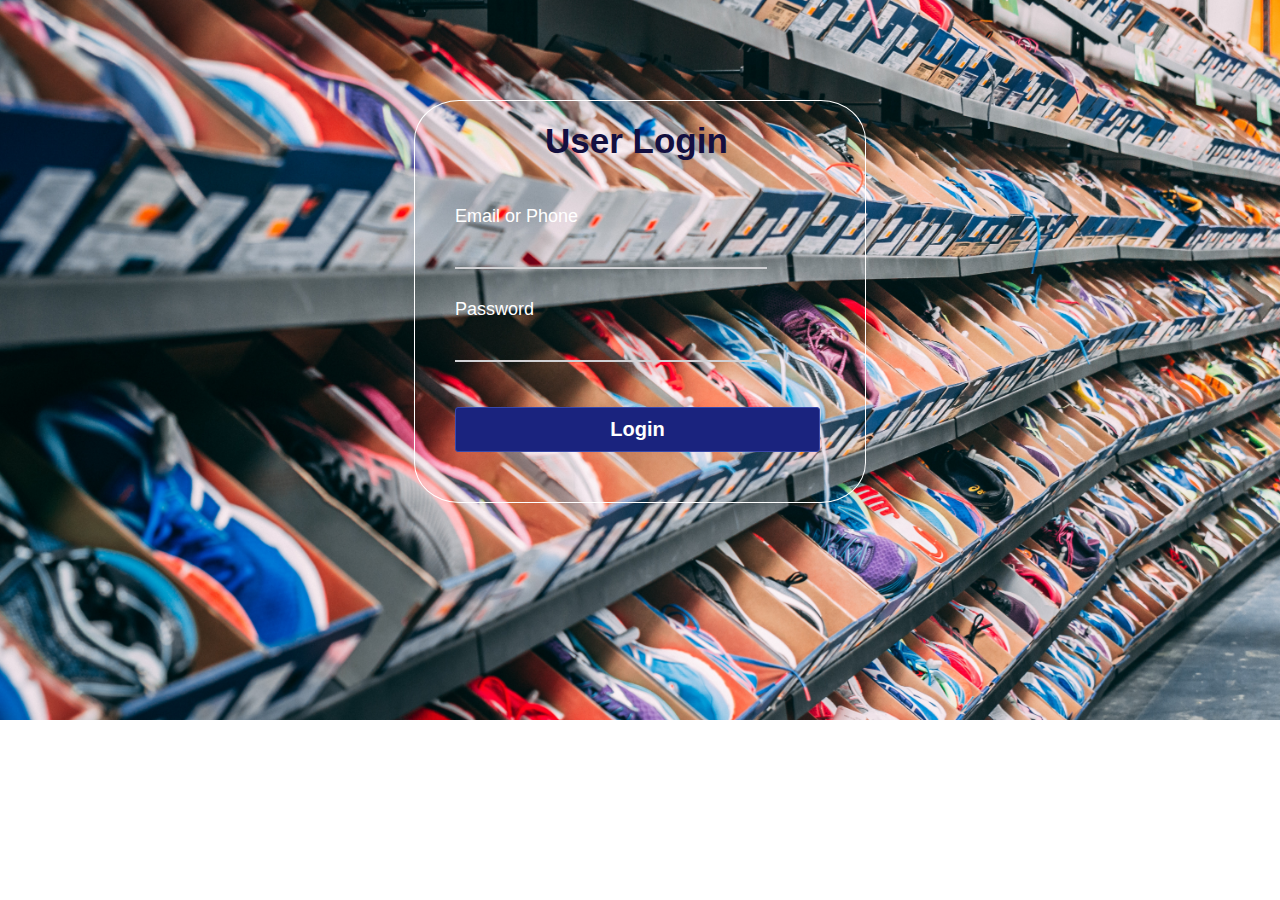
==== index.html @ 0747e77a "add to serveur" ====
<!DOCTYPE html>
<html lang="en">
<head>
	<meta charset="UTF-8">
	<title>Validated Login Form</title>
	<link rel="stylesheet" href="style.css">
</head>
<body> 
	
	<div class="container">
		<h1 class="label">User Login</h1>
		<form class="login_form"   action="login.php" method="post"  name="form" onsubmit="return validated()">
			<div class="font" >Email or Phone</div>
			<input autocomplete="off" type="text" name="email" class="input">
			<div id="email_error" >Please fill up your Email or Phone</div>
			<div class="font font2">Password</div>
			<input type="password" name="password" class="input">
			<div id="pass_error">Please fill up your Password</div>
			<button type="submit">Login</button>
		</form>
	</div>	

	<script src="valid.js"></script>
</body>
</html>
---- style.css ----
*{
	padding: 0;
	margin: 0;
}
body{
	background: url(pexels-stanislav-kondratiev-2908975.jpg) no-repeat;
	background-size: cover;
	align-items: center;
	justify-content: center;
	display: flex;
	font-family: sans-serif;
	
	
}

.container{
	position: relative;
	margin-top: 100px;
	width: 450px;
	height: auto;
	background: transparent;
	border-radius: 10px;
	border: 1px solid #fff;
	border-radius: 10%;
	

	
}
.label{
	padding: 20px 130px;
	font-size: 35px;
	font-weight: bold;
	color: #130f40;
}
.login_form{
	padding: 20px 40px;
	

}
.login_form .font{
	font-size: 18px;
	color: #fff;
	margin: 5px 0;
}

.login_form .font2{
	margin-top: 30px;
	color: #fff;
}
.login_form button{
	margin: 45px 0 30px 0;
	height: 45px;
	width: 365px;
	font-size: 20px;
	color: white;
	outline: none;
	cursor: pointer;
	font-weight: bold;
	background: #1A237E;
	border-radius: 3px;
	border: 1px solid #3949AB;
	transition: .5s;
}
.login_form button:hover{
	background: #151c6a;
}
.login_form #email_error,
.login_form #pass_error{
	margin-top: 5px;
	width: 295px;
	font-size: 18px;
	color: #C62828;
	background: #fff;
	text-align: center;
	padding: 5px 8px;
	border-radius: 3px;
	border: 1px solid #EF9A9A;
	display: none;
	
}
.input{
	border: none;
	border-bottom: 2px solid #D1D1D4;
	background: none;
	padding: 10px;
	padding-left: 24px;
	font-weight: 700;
	width: 75%;
	transition: .2s;
	


}
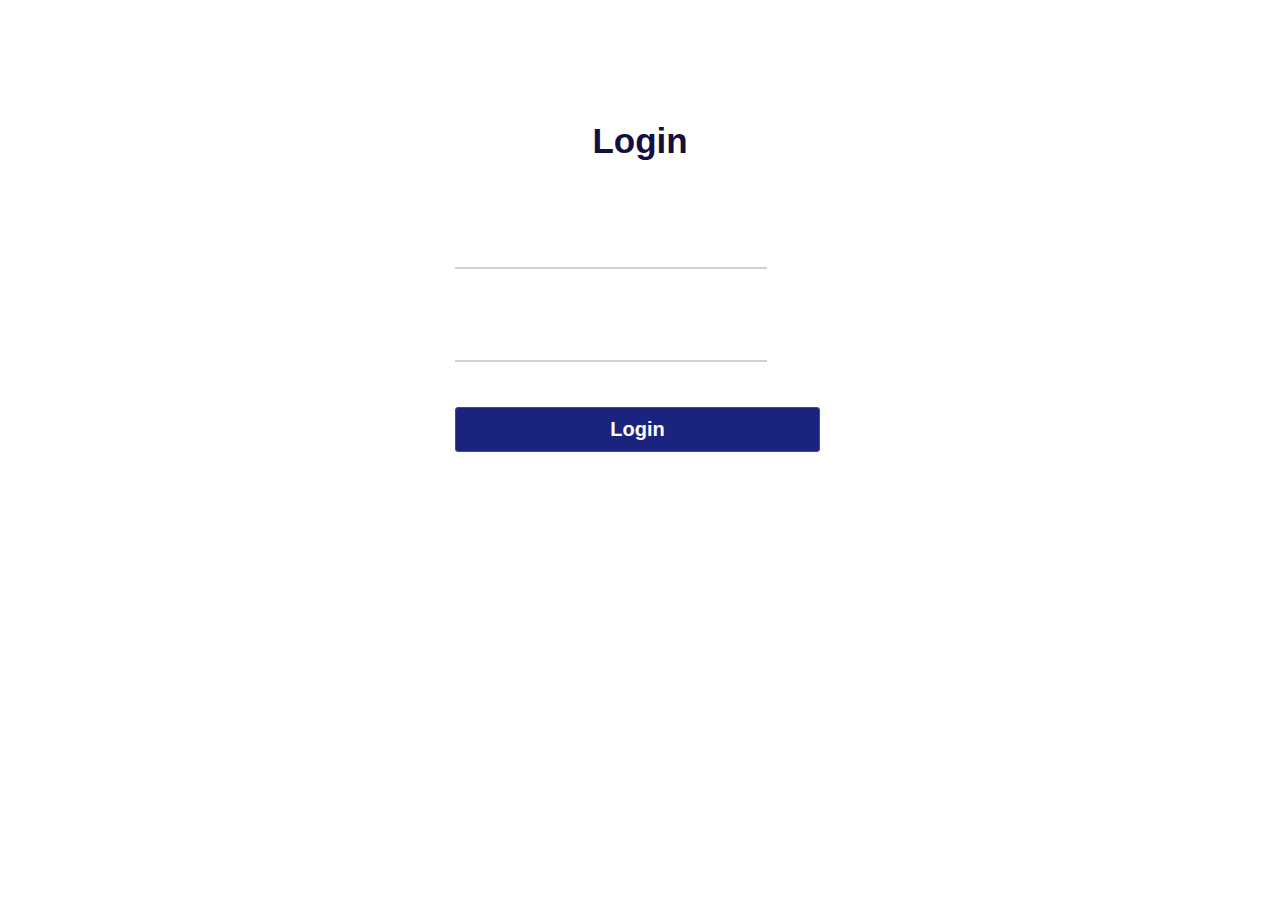
==== commit cdcc19f4: "gestion de err de login" ====
--- a/index.html
+++ b/index.html
@@ -8,15 +8,17 @@
 <body> 
 	
 	<div class="container">
-		<h1 class="label">User Login</h1>
+		<h1 class="label" style="text-align: center;">Login</h1>
 		<form class="login_form"   action="login.php" method="post"  name="form" onsubmit="return validated()">
-			<div class="font" >Email or Phone</div>
+			<div class="font"  name="email">Email or Phone</div>
 			<input autocomplete="off" type="text" name="email" class="input">
 			<div id="email_error" >Please fill up your Email or Phone</div>
 			<div class="font font2">Password</div>
 			<input type="password" name="password" class="input">
 			<div id="pass_error">Please fill up your Password</div>
+		   
 			<button type="submit">Login</button>
+			<div id="message" style="color : red; text-align: center; background-color: aliceblue;" ><script language="javascript">document.f.email.focus();</script> <?php echo isset($message) ? $message : ''; ?> </div>
 		</form>
 	</div>	
 
--- a/style.css
+++ b/style.css
@@ -3,7 +3,7 @@
 	margin: 0;
 }
 body{
-	background: url(pexels-stanislav-kondratiev-2908975.jpg) no-repeat;
+	background: url(pexels-karolina-grabowska-4968391) no-repeat;
 	background-size: cover;
 	align-items: center;
 	justify-content: center;
@@ -31,6 +31,7 @@
 	font-size: 35px;
 	font-weight: bold;
 	color: #130f40;
+	text-align: center;
 }
 .login_form{
 	padding: 20px 40px;
@@ -87,9 +88,12 @@
 	font-weight: 700;
 	width: 75%;
 	transition: .2s;
+	justify-content: center
+	
 	
 
 
 }
 
 
+
